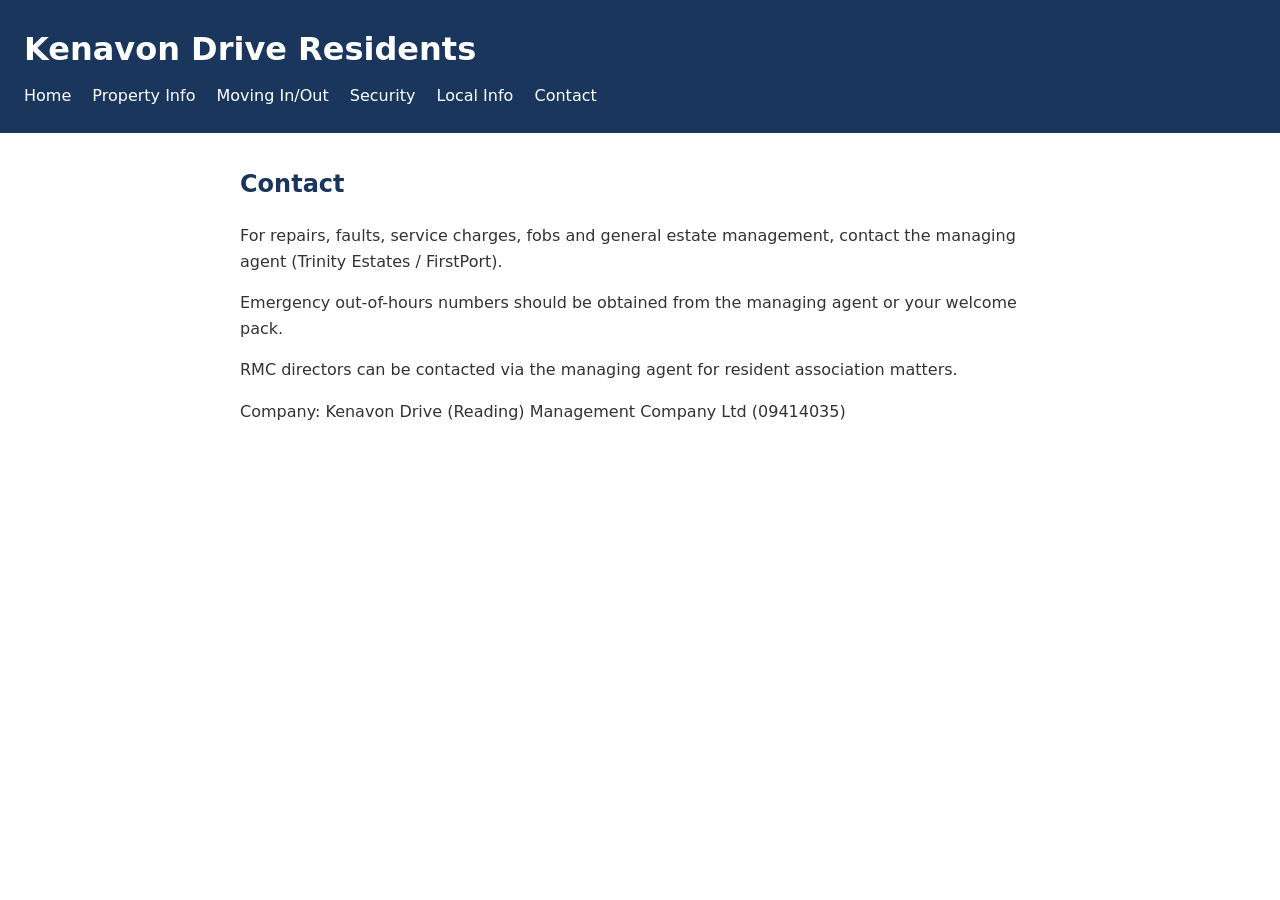
==== contact.html @ e03ce855 "Add initial residents portal pages and styles" ====
<!DOCTYPE html>
<html lang="en">
<head>
  <meta charset="UTF-8">
  <meta name="viewport" content="width=device-width, initial-scale=1.0">
  <title>Contact | Kenavon Drive</title>
  <link rel="stylesheet" href="style.css">
</head>
<body>
  <header>
    <h1>Kenavon Drive Residents</h1>
    <nav>
      <a href="index.html">Home</a>
      <a href="property.html">Property Info</a>
      <a href="moving.html">Moving In/Out</a>
      <a href="security.html">Security</a>
      <a href="local.html">Local Info</a>
      <a href="contact.html">Contact</a>
    </nav>
  </header>
  <main>
    <h2>Contact</h2>
    <p>For repairs, faults, service charges, fobs and general estate management, contact the managing agent (Trinity Estates / FirstPort).</p>
    <p>Emergency out-of-hours numbers should be obtained from the managing agent or your welcome pack.</p>
    <p>RMC directors can be contacted via the managing agent for resident association matters.</p>
    <p>Company: Kenavon Drive (Reading) Management Company Ltd (09414035)</p>
  </main>
</body>
</html>
---- style.css ----
body { font-family: system-ui, -apple-system, sans-serif; line-height: 1.6; margin: 0; color: #333; }
header { background: #1a365d; color: white; padding: 1.5rem; }
header h1 { margin: 0 0 0.5rem; }
nav a { color: white; margin-right: 1rem; text-decoration: none; }
nav a:hover { text-decoration: underline; }
main { max-width: 800px; margin: 2rem auto; padding: 0 1rem; }
section { margin-bottom: 2rem; }
h2 { color: #1a365d; }
footer { background: #f7fafc; padding: 1rem; text-align: center; font-size: 0.9rem; color: #666; }
.card { background: #f7fafc; padding: 1rem; border-radius: 8px; margin: 1rem 0; }
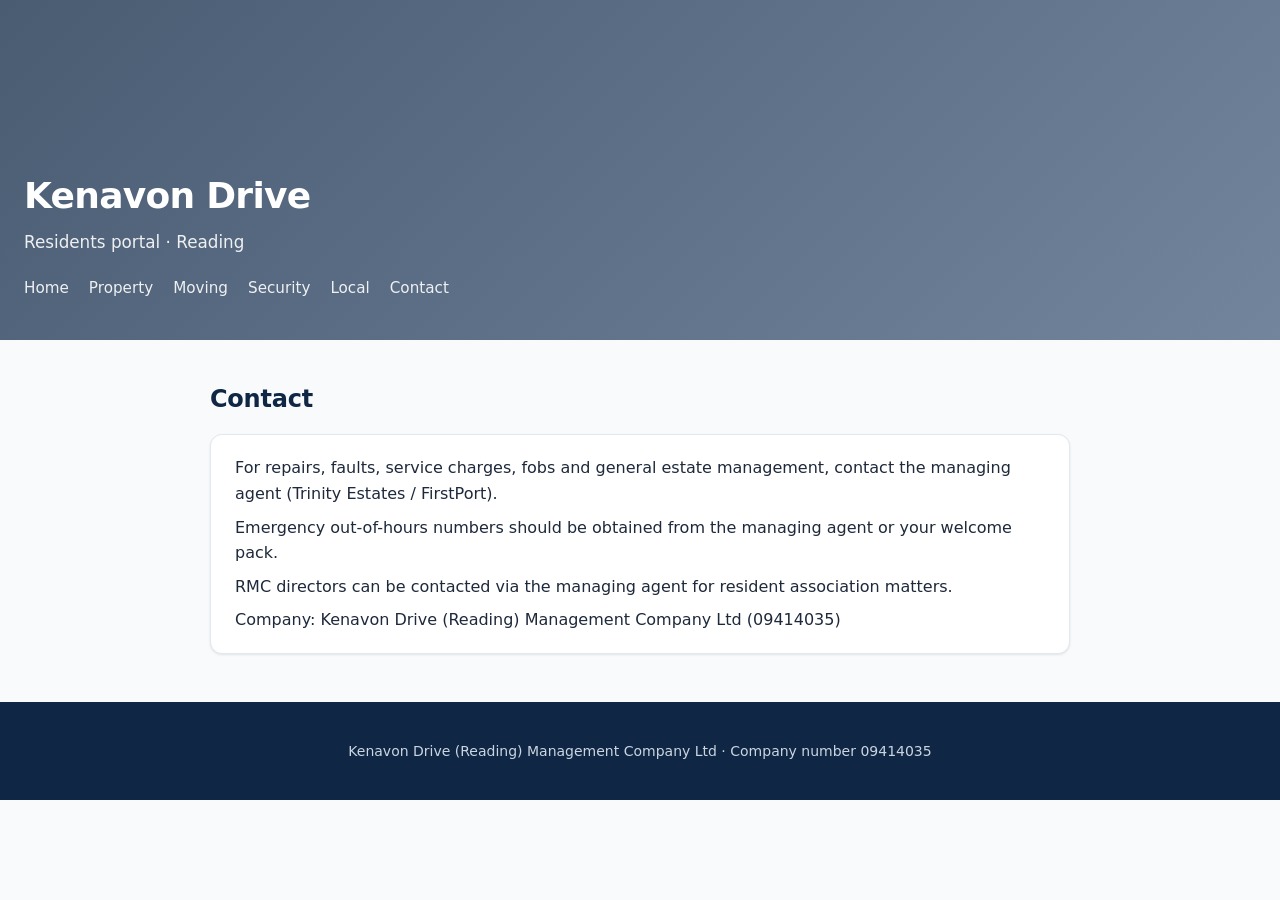
==== commit d10738ab: "Update remaining pages to modern layout" ====
--- a/contact.html
+++ b/contact.html
@@ -8,22 +8,28 @@
 </head>
 <body>
   <header>
-    <h1>Kenavon Drive Residents</h1>
+    <h1>Kenavon Drive</h1>
+    <p>Residents portal · Reading</p>
     <nav>
       <a href="index.html">Home</a>
-      <a href="property.html">Property Info</a>
-      <a href="moving.html">Moving In/Out</a>
+      <a href="property.html">Property</a>
+      <a href="moving.html">Moving</a>
       <a href="security.html">Security</a>
-      <a href="local.html">Local Info</a>
+      <a href="local.html">Local</a>
       <a href="contact.html">Contact</a>
     </nav>
   </header>
   <main>
     <h2>Contact</h2>
-    <p>For repairs, faults, service charges, fobs and general estate management, contact the managing agent (Trinity Estates / FirstPort).</p>
-    <p>Emergency out-of-hours numbers should be obtained from the managing agent or your welcome pack.</p>
-    <p>RMC directors can be contacted via the managing agent for resident association matters.</p>
-    <p>Company: Kenavon Drive (Reading) Management Company Ltd (09414035)</p>
+    <div class="card">
+      <p>For repairs, faults, service charges, fobs and general estate management, contact the managing agent (Trinity Estates / FirstPort).</p>
+      <p>Emergency out-of-hours numbers should be obtained from the managing agent or your welcome pack.</p>
+      <p>RMC directors can be contacted via the managing agent for resident association matters.</p>
+      <p>Company: Kenavon Drive (Reading) Management Company Ltd (09414035)</p>
+    </div>
   </main>
+  <footer>
+    <p>Kenavon Drive (Reading) Management Company Ltd · Company number 09414035</p>
+  </footer>
 </body>
 </html>
--- a/style.css
+++ b/style.css
@@ -1,10 +1,118 @@
-body { font-family: system-ui, -apple-system, sans-serif; line-height: 1.6; margin: 0; color: #333; }
-header { background: #1a365d; color: white; padding: 1.5rem; }
-header h1 { margin: 0 0 0.5rem; }
-nav a { color: white; margin-right: 1rem; text-decoration: none; }
-nav a:hover { text-decoration: underline; }
-main { max-width: 800px; margin: 2rem auto; padding: 0 1rem; }
-section { margin-bottom: 2rem; }
-h2 { color: #1a365d; }
-footer { background: #f7fafc; padding: 1rem; text-align: center; font-size: 0.9rem; color: #666; }
-.card { background: #f7fafc; padding: 1rem; border-radius: 8px; margin: 1rem 0; }+:root {
+  --navy: #0f2744;
+  --navy-soft: #1a365d;
+  --accent: #2b6cb0;
+  --bg: #f8fafc;
+  --card: #ffffff;
+  --text: #1e293b;
+  --muted: #64748b;
+  --radius: 12px;
+}
+
+* { box-sizing: border-box; }
+body {
+  font-family: system-ui, -apple-system, BlinkMacSystemFont, 'Segoe UI', Roboto, sans-serif;
+  line-height: 1.6;
+  margin: 0;
+  color: var(--text);
+  background: var(--bg);
+}
+
+header {
+  background: linear-gradient(135deg, rgba(15, 39, 68, 0.75), rgba(26, 54, 93, 0.6)), url('kenavon-building.png') center/cover no-repeat;
+  color: white;
+  padding: 4rem 1.5rem 2.5rem;
+  min-height: 340px;
+  display: flex;
+  flex-direction: column;
+  justify-content: flex-end;
+}
+
+header h1 {
+  margin: 0 0 0.25rem;
+  font-size: 2.25rem;
+  font-weight: 700;
+  letter-spacing: -0.02em;
+}
+
+header p {
+  margin: 0 0 1.25rem;
+  opacity: 0.9;
+  font-size: 1.05rem;
+}
+
+nav {
+  display: flex;
+  flex-wrap: wrap;
+  gap: 0.5rem 1.25rem;
+}
+
+nav a {
+  color: white;
+  text-decoration: none;
+  font-weight: 500;
+  font-size: 0.95rem;
+  opacity: 0.9;
+}
+
+nav a:hover {
+  opacity: 1;
+  text-decoration: underline;
+}
+
+main {
+  max-width: 900px;
+  margin: 0 auto;
+  padding: 2.5rem 1.25rem 3rem;
+}
+
+section {
+  margin-bottom: 2.5rem;
+}
+
+h2 {
+  color: var(--navy);
+  font-size: 1.5rem;
+  font-weight: 650;
+  margin: 0 0 1rem;
+  letter-spacing: -0.01em;
+}
+
+.card {
+  background: var(--card);
+  padding: 1.25rem 1.5rem;
+  border-radius: var(--radius);
+  box-shadow: 0 1px 3px rgba(0,0,0,0.06), 0 1px 2px rgba(0,0,0,0.04);
+  border: 1px solid #e2e8f0;
+}
+
+.card p {
+  margin: 0.5rem 0;
+}
+
+.card p:first-child { margin-top: 0; }
+.card p:last-child { margin-bottom: 0; }
+
+.grid {
+  display: grid;
+  grid-template-columns: repeat(auto-fit, minmax(260px, 1fr));
+  gap: 1rem;
+}
+
+.grid .card {
+  padding: 1.25rem;
+}
+
+footer {
+  background: var(--navy);
+  color: #cbd5e1;
+  padding: 1.5rem 1rem;
+  text-align: center;
+  font-size: 0.875rem;
+}
+
+@media (max-width: 640px) {
+  header { padding: 3rem 1rem 2rem; min-height: 280px; }
+  header h1 { font-size: 1.75rem; }
+  main { padding: 1.75rem 1rem 2.5rem; }
+}
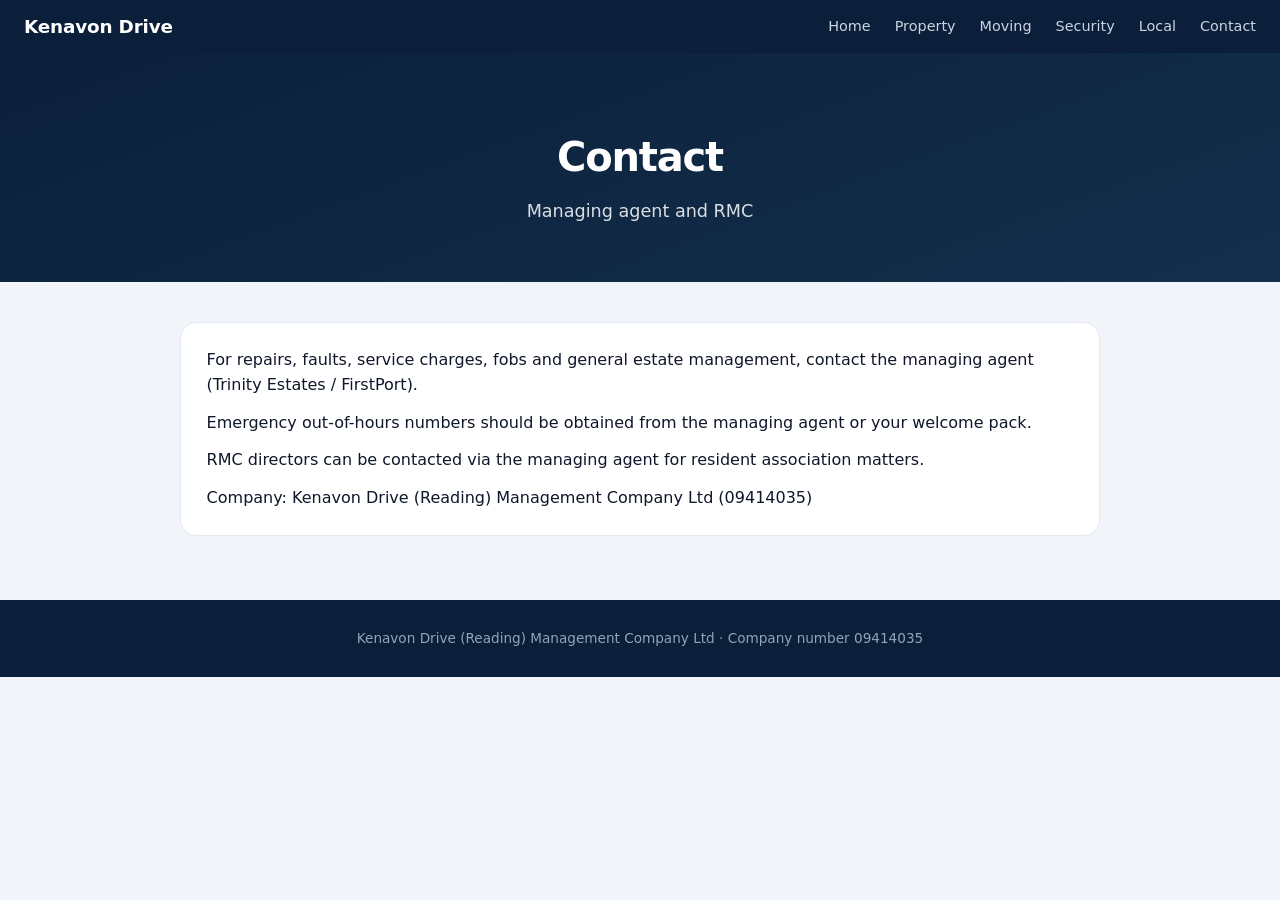
==== commit 4b03a215: "Update all pages to new layout" ====
--- a/contact.html
+++ b/contact.html
@@ -7,9 +7,8 @@
   <link rel="stylesheet" href="style.css">
 </head>
 <body>
-  <header>
+  <div class="topbar">
     <h1>Kenavon Drive</h1>
-    <p>Residents portal · Reading</p>
     <nav>
       <a href="index.html">Home</a>
       <a href="property.html">Property</a>
@@ -18,18 +17,19 @@
       <a href="local.html">Local</a>
       <a href="contact.html">Contact</a>
     </nav>
-  </header>
+  </div>
+  <div class="hero">
+    <h2>Contact</h2>
+    <p>Managing agent and RMC</p>
+  </div>
   <main>
-    <h2>Contact</h2>
-    <div class="card">
+    <div class="wide-card">
       <p>For repairs, faults, service charges, fobs and general estate management, contact the managing agent (Trinity Estates / FirstPort).</p>
       <p>Emergency out-of-hours numbers should be obtained from the managing agent or your welcome pack.</p>
       <p>RMC directors can be contacted via the managing agent for resident association matters.</p>
       <p>Company: Kenavon Drive (Reading) Management Company Ltd (09414035)</p>
     </div>
   </main>
-  <footer>
-    <p>Kenavon Drive (Reading) Management Company Ltd · Company number 09414035</p>
-  </footer>
+  <footer>Kenavon Drive (Reading) Management Company Ltd · Company number 09414035</footer>
 </body>
 </html>
--- a/style.css
+++ b/style.css
@@ -1,118 +1,157 @@
 :root {
-  --navy: #0f2744;
-  --navy-soft: #1a365d;
-  --accent: #2b6cb0;
-  --bg: #f8fafc;
-  --card: #ffffff;
-  --text: #1e293b;
-  --muted: #64748b;
-  --radius: 12px;
+  --navy: #0b1f3a;
+  --navy-mid: #132f4c;
+  --accent: #3b82f6;
+  --accent-soft: #dbeafe;
+  --bg: #f1f5f9;
+  --white: #ffffff;
+  --text: #0f172a;
+  --muted: #475569;
+  --border: #e2e8f0;
+  --radius: 16px;
 }
 
-* { box-sizing: border-box; }
+* { box-sizing: border-box; margin: 0; padding: 0; }
+
 body {
   font-family: system-ui, -apple-system, BlinkMacSystemFont, 'Segoe UI', Roboto, sans-serif;
   line-height: 1.6;
-  margin: 0;
   color: var(--text);
   background: var(--bg);
 }
 
-header {
-  background: linear-gradient(135deg, rgba(15, 39, 68, 0.75), rgba(26, 54, 93, 0.6)), url('kenavon-building.png') center/cover no-repeat;
+.topbar {
+  background: var(--navy);
   color: white;
-  padding: 4rem 1.5rem 2.5rem;
-  min-height: 340px;
+  padding: 0.75rem 1.5rem;
   display: flex;
-  flex-direction: column;
-  justify-content: flex-end;
+  align-items: center;
+  justify-content: space-between;
+  position: sticky;
+  top: 0;
+  z-index: 100;
 }
 
-header h1 {
-  margin: 0 0 0.25rem;
-  font-size: 2.25rem;
-  font-weight: 700;
-  letter-spacing: -0.02em;
+.topbar h1 {
+  font-size: 1.15rem;
+  font-weight: 650;
+  letter-spacing: -0.01em;
 }
 
-header p {
-  margin: 0 0 1.25rem;
-  opacity: 0.9;
-  font-size: 1.05rem;
+.topbar nav {
+  display: flex;
+  gap: 1.5rem;
 }
 
-nav {
-  display: flex;
-  flex-wrap: wrap;
-  gap: 0.5rem 1.25rem;
+.topbar nav a {
+  color: #cbd5e1;
+  text-decoration: none;
+  font-size: 0.9rem;
+  font-weight: 500;
 }
 
-nav a {
+.topbar nav a:hover {
   color: white;
-  text-decoration: none;
-  font-weight: 500;
-  font-size: 0.95rem;
-  opacity: 0.9;
 }
 
-nav a:hover {
-  opacity: 1;
-  text-decoration: underline;
+.hero {
+  background: linear-gradient(160deg, var(--navy) 0%, var(--navy-mid) 100%);
+  color: white;
+  padding: 4.5rem 1.5rem 3.5rem;
+  text-align: center;
+}
+
+.hero h2 {
+  font-size: 2.5rem;
+  font-weight: 700;
+  letter-spacing: -0.03em;
+  margin-bottom: 0.5rem;
+}
+
+.hero p {
+  font-size: 1.1rem;
+  opacity: 0.85;
+  max-width: 520px;
+  margin: 0 auto;
 }
 
 main {
-  max-width: 900px;
+  max-width: 960px;
   margin: 0 auto;
-  padding: 2.5rem 1.25rem 3rem;
+  padding: 2.5rem 1.25rem 4rem;
 }
 
 section {
-  margin-bottom: 2.5rem;
+  margin-bottom: 2.75rem;
 }
 
-h2 {
+h3 {
+  font-size: 1.25rem;
+  font-weight: 650;
+  margin-bottom: 1rem;
   color: var(--navy);
-  font-size: 1.5rem;
-  font-weight: 650;
-  margin: 0 0 1rem;
-  letter-spacing: -0.01em;
+}
+
+.grid {
+  display: grid;
+  grid-template-columns: repeat(auto-fit, minmax(220px, 1fr));
+  gap: 1rem;
 }
 
 .card {
-  background: var(--card);
-  padding: 1.25rem 1.5rem;
+  background: var(--white);
   border-radius: var(--radius);
-  box-shadow: 0 1px 3px rgba(0,0,0,0.06), 0 1px 2px rgba(0,0,0,0.04);
-  border: 1px solid #e2e8f0;
+  padding: 1.35rem 1.4rem;
+  border: 1px solid var(--border);
+  box-shadow: 0 1px 2px rgba(0,0,0,0.04);
+  transition: box-shadow 0.15s ease;
+}
+
+.card:hover {
+  box-shadow: 0 4px 12px rgba(0,0,0,0.06);
+}
+
+.card strong {
+  display: block;
+  font-size: 0.95rem;
+  margin-bottom: 0.35rem;
+  color: var(--navy);
 }
 
 .card p {
-  margin: 0.5rem 0;
+  font-size: 0.9rem;
+  color: var(--muted);
+  margin: 0;
 }
 
-.card p:first-child { margin-top: 0; }
-.card p:last-child { margin-bottom: 0; }
-
-.grid {
-  display: grid;
-  grid-template-columns: repeat(auto-fit, minmax(260px, 1fr));
-  gap: 1rem;
+.wide-card {
+  background: var(--white);
+  border-radius: var(--radius);
+  padding: 1.5rem 1.6rem;
+  border: 1px solid var(--border);
 }
 
-.grid .card {
-  padding: 1.25rem;
+.wide-card p {
+  margin-bottom: 0.75rem;
+  color: var(--text);
+}
+
+.wide-card p:last-child {
+  margin-bottom: 0;
 }
 
 footer {
   background: var(--navy);
-  color: #cbd5e1;
-  padding: 1.5rem 1rem;
+  color: #94a3b8;
   text-align: center;
-  font-size: 0.875rem;
+  padding: 1.75rem 1rem;
+  font-size: 0.85rem;
 }
 
 @media (max-width: 640px) {
-  header { padding: 3rem 1rem 2rem; min-height: 280px; }
-  header h1 { font-size: 1.75rem; }
-  main { padding: 1.75rem 1rem 2.5rem; }
+  .topbar { flex-direction: column; gap: 0.75rem; padding: 1rem; }
+  .topbar nav { gap: 1rem; flex-wrap: wrap; justify-content: center; }
+  .hero h2 { font-size: 1.85rem; }
+  .hero { padding: 3rem 1rem 2.5rem; }
+  main { padding: 1.75rem 1rem 3rem; }
 }
